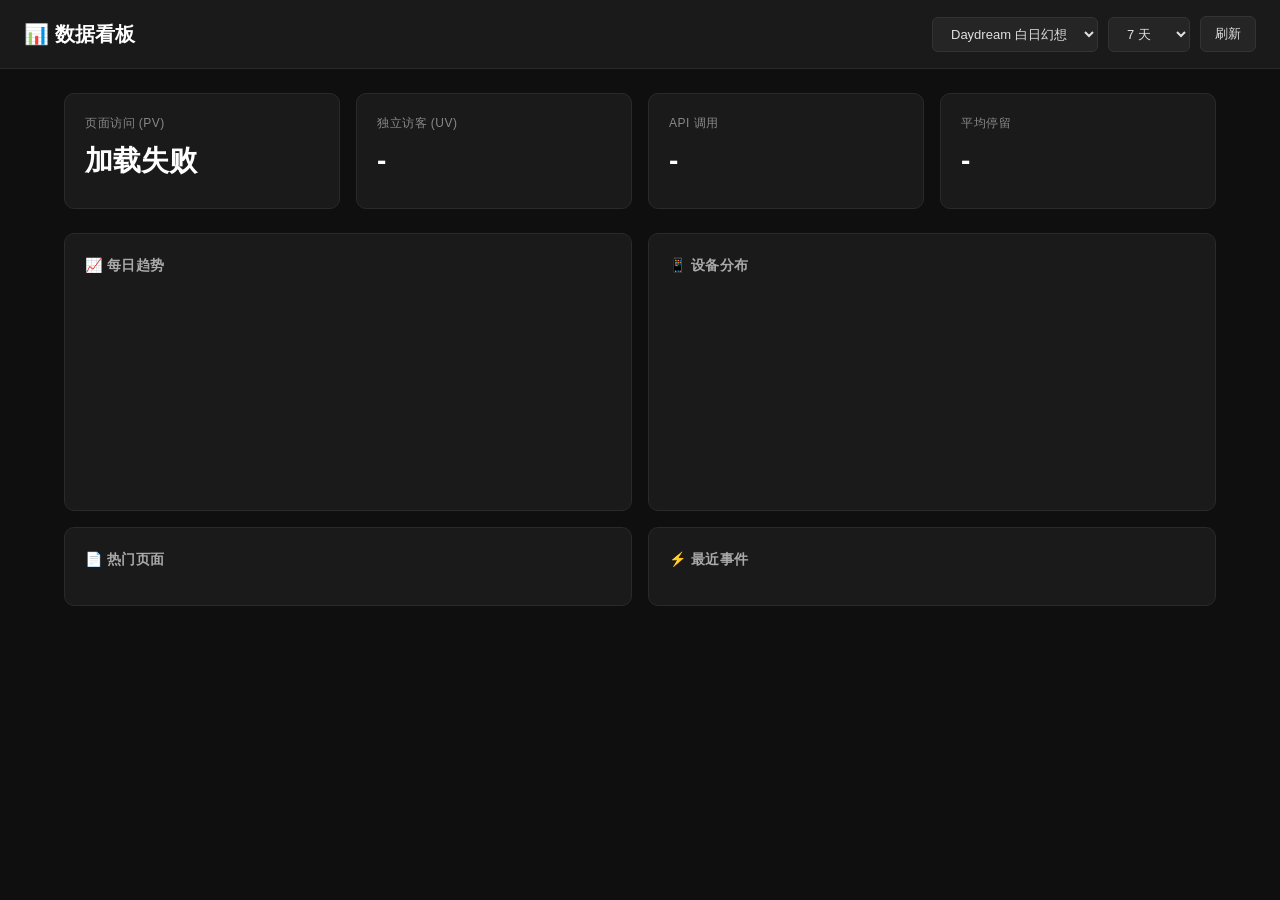
==== dashboard/index.html @ 24ddb161 "fix: update dashboard API to proxy through agroupof10.com" ====
<!doctype html>
<html lang="zh-CN">
<head>
  <meta charset="UTF-8">
  <meta name="viewport" content="width=device-width,initial-scale=1">
  <title>数据看板 · Daydream Analytics</title>
  <style>
    *{margin:0;padding:0;box-sizing:border-box}
    body{font:14px/1.6 -apple-system,BlinkMacSystemFont,'Segoe UI',sans-serif;background:#0f0f0f;color:#e0e0e0;min-height:100vh}
    .header{background:#1a1a1a;border-bottom:1px solid #2a2a2a;padding:16px 24px;display:flex;align-items:center;justify-content:space-between;flex-wrap:wrap;gap:12px}
    .header h1{font-size:20px;font-weight:600;color:#fff}
    .header select,.header button{background:#252525;color:#e0e0e0;border:1px solid #333;padding:8px 14px;border-radius:6px;font-size:13px;cursor:pointer}
    .header select:hover,.header button:hover{background:#333}
    .container{max-width:1200px;margin:0 auto;padding:24px}
    .kpis{display:grid;grid-template-columns:repeat(auto-fit,minmax(180px,1fr));gap:16px;margin-bottom:24px}
    .kpi{background:#1a1a1a;border:1px solid #2a2a2a;border-radius:10px;padding:20px}
    .kpi .label{font-size:12px;color:#888;text-transform:uppercase;letter-spacing:.5px;margin-bottom:6px}
    .kpi .value{font-size:28px;font-weight:700;color:#fff}
    .kpi .sub{font-size:12px;color:#666;margin-top:4px}
    .grid{display:grid;grid-template-columns:1fr 1fr;gap:16px;margin-bottom:16px}
    @media(max-width:768px){.grid{grid-template-columns:1fr}}
    .card{background:#1a1a1a;border:1px solid #2a2a2a;border-radius:10px;padding:20px}
    .card h3{font-size:14px;color:#aaa;margin-bottom:14px;text-transform:uppercase;letter-spacing:.5px}
    table{width:100%;border-collapse:collapse}
    th,td{text-align:left;padding:8px 10px;border-bottom:1px solid #252525;font-size:13px}
    th{color:#888;font-weight:500}
    .bar{display:inline-block;height:6px;background:#4a90d9;border-radius:3px;vertical-align:middle;margin-right:8px}
    .tag{display:inline-block;padding:2px 8px;border-radius:4px;font-size:11px;font-weight:500}
    .tag-s{background:#1a3a2a;color:#4caf50}
    .tag-e{background:#3a1a1a;color:#f44336}
    .tag-t{background:#3a2a1a;color:#ff9800}
    .device-bar{display:flex;align-items:center;gap:8px;margin-bottom:8px}
    .device-bar .name{width:60px;font-size:12px;color:#aaa}
    .device-bar .track{flex:1;height:20px;background:#252525;border-radius:4px;overflow:hidden}
    .device-bar .fill{height:100%;border-radius:4px;transition:width .3s}
    .fill-desk{background:#4a90d9}.fill-mobi{background:#50c878}.fill-tabl{background:#ff9800}
    .empty{text-align:center;padding:40px;color:#666}
    .refresh{font-size:11px;color:#555;margin-left:8px}
  </style>
</head>
<body>
<div class="header">
  <h1>📊 数据看板</h1>
  <div style="display:flex;align-items:center;gap:10px">
    <select id="project" onchange="load()">
      <option value="daydream">Daydream 白日幻想</option>
    </select>
    <select id="days" onchange="load()">
      <option value="1">今天</option>
      <option value="3">3 天</option>
      <option value="7" selected>7 天</option>
      <option value="14">14 天</option>
      <option value="30">30 天</option>
    </select>
    <button onclick="load()">刷新</button>
  </div>
</div>
<div class="container">
  <div class="kpis" id="kpis">
    <div class="kpi"><div class="label">页面访问 (PV)</div><div class="value" id="pv">-</div></div>
    <div class="kpi"><div class="label">独立访客 (UV)</div><div class="value" id="uv">-</div></div>
    <div class="kpi"><div class="label">API 调用</div><div class="value" id="api">-</div><div class="sub" id="apiSub"></div></div>
    <div class="kpi"><div class="label">平均停留</div><div class="value" id="dur">-</div></div>
  </div>
  <div class="grid">
    <div class="card"><h3>📈 每日趋势</h3><div id="chart" style="height:200px;display:flex;align-items:end;gap:4px;padding:8px 0"></div></div>
    <div class="card"><h3>📱 设备分布</h3><div id="devices"></div></div>
  </div>
  <div class="grid">
    <div class="card"><h3>📄 热门页面</h3><div id="pages"></div></div>
    <div class="card"><h3>⚡ 最近事件</h3><div id="recent" style="max-height:300px;overflow-y:auto"></div></div>
  </div>
</div>
<script>
const API = 'https://agroupof10.com/api/v1/analytics';

async function load() {
  const project = document.getElementById('project').value;
  const days = document.getElementById('days').value;
  try {
    const res = await fetch(`${API}/api/stats?project=${project}&days=${days}`);
    const d = await res.json();
    renderKPI(d);
    renderChart(d.byDate || []);
    renderDevices(d.byDevice || []);
    renderPages(d.byPage || []);
    renderRecent(d.recent || []);
  } catch(e) {
    document.getElementById('pv').textContent = '加载失败';
  }
}

function loadProjects() {
  fetch(`${API}/api/projects`).then(r => r.json()).then(list => {
    const sel = document.getElementById('project');
    if (Array.isArray(list)) list.forEach(p => {
      const opt = document.createElement('option');
      opt.value = p.project_id;
      opt.textContent = p.project_id;
      if (!sel.querySelector(`[value="${p.project_id}"]`)) sel.appendChild(opt);
    });
    load();
  }).catch(() => load());
}

function renderKPI(d) {
  document.getElementById('pv').textContent = d.total?.pv || 0;
  document.getElementById('uv').textContent = d.total?.uv || 0;
  const calls = d.apiStats?.total_calls || 0;
  const err = d.apiStats?.error || 0;
  document.getElementById('api').textContent = calls;
  document.getElementById('apiSub').textContent = calls ? `成功 ${d.apiStats?.success||0} · 失败 ${err} · 均 ${Math.round(d.apiStats?.avg_ms||0)}ms` : '';
  const dur = d.total?.avg_duration;
  document.getElementById('dur').textContent = dur ? `${Math.round(dur)}s` : '-';
}

function renderChart(dates) {
  const el = document.getElementById('chart');
  if (!dates.length) { el.innerHTML = '<div class="empty">暂无数据</div>'; return; }
  const max = Math.max(...dates.map(d=>d.pv), 1);
  el.innerHTML = dates.map(d => {
    const h = (d.pv / max * 100).toFixed(0);
    return `<div style="flex:1;text-align:center;font-size:10px;color:#888">
      <div style="font-size:11px;color:#ccc;margin-bottom:2px">${d.pv}</div>
      <div style="background:#4a90d9;height:${Math.max(h,2)}%;border-radius:3px 3px 0 0;min-height:4px"></div>
      <div style="margin-top:4px">${(d.date||'').slice(5)}</div>
    </div>`;
  }).join('');
}

function renderDevices(devices) {
  const el = document.getElementById('devices');
  if (!devices.length) { el.innerHTML = '<div class="empty">暂无数据</div>'; return; }
  const total = devices.reduce((s,d)=>s+d.count,0);
  const colors = {desktop:'fill-desk',mobile:'fill-mobi',tablet:'fill-tabl'};
  el.innerHTML = devices.map(d => `
    <div class="device-bar">
      <span class="name">${d.device==='desktop'?'🖥 桌面':d.device==='mobile'?'📱 移动':'📋 平板'}</span>
      <div class="track"><div class="fill ${colors[d.device]||'fill-desk'}" style="width:${(d.count/total*100).toFixed(1)}%"></div></div>
      <span style="font-size:12px;color:#888">${d.count} (${(d.count/total*100).toFixed(1)}%)</span>
    </div>
  `).join('');
}

function renderPages(pages) {
  const el = document.getElementById('pages');
  if (!pages.length) { el.innerHTML = '<div class="empty">暂无数据</div>'; return; }
  const max = Math.max(...pages.map(p=>p.count));
  el.innerHTML = `<table>${pages.map((p,i) => `
    <tr><td style="color:#ccc">${p.page_path||'/'}</td><td style="width:120px"><span class="bar" style="width:${(p.count/max*80).toFixed(0)}px"></span></td><td style="color:#888;text-align:right">${p.count}</td></tr>
  `).join('')}</table>`;
}

function renderRecent(events) {
  const el = document.getElementById('recent');
  if (!events.length) { el.innerHTML = '<div class="empty">暂无数据</div>'; return; }
  el.innerHTML = `<table>${events.slice(0,15).map(e => `
    <tr>
      <td style="color:#666;font-size:11px">${(e.created_at||'').replace('T',' ').slice(0,19)}</td>
      <td><span class="tag ${e.event_type==='API调用'?(e.api_status==='success'?'tag-s':'tag-e'):'tag-t'}">${e.event_type||''}</span></td>
      <td style="color:#aaa;font-size:12px">${e.page_path||''} ${e.operation||''}</td>
      <td style="color:#888;font-size:11px">${e.device||''} · ${e.os||''} · ${e.browser||''}</td>
    </tr>
  `).join('')}</table>`;
}

loadProjects();
</script>
</body>
</html>
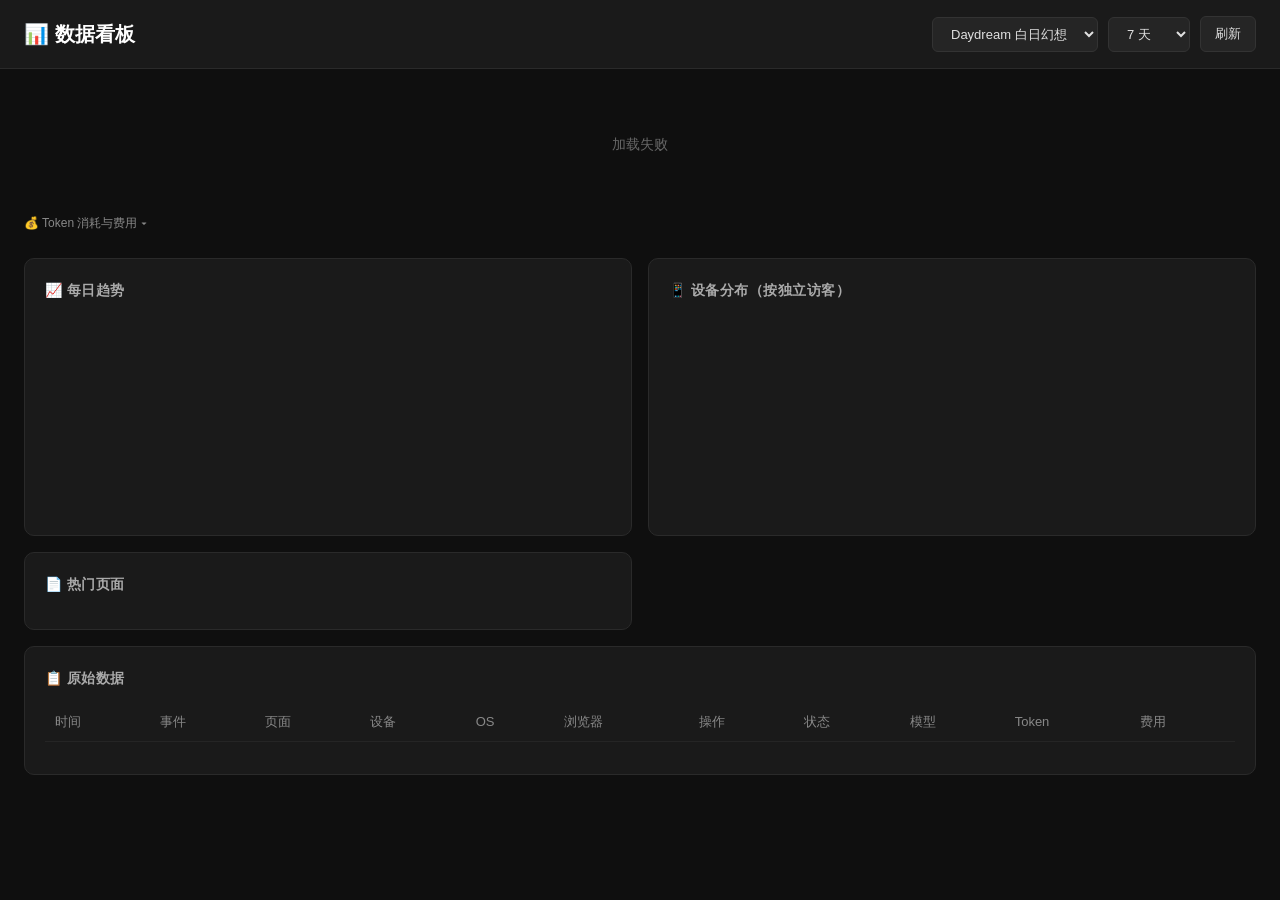
==== commit a1d47aff: "feat: token tracking, event raw data, new dashboard with cost analysis" ====
--- a/dashboard/index.html
+++ b/dashboard/index.html
@@ -11,19 +11,34 @@
     .header h1{font-size:20px;font-weight:600;color:#fff}
     .header select,.header button{background:#252525;color:#e0e0e0;border:1px solid #333;padding:8px 14px;border-radius:6px;font-size:13px;cursor:pointer}
     .header select:hover,.header button:hover{background:#333}
-    .container{max-width:1200px;margin:0 auto;padding:24px}
-    .kpis{display:grid;grid-template-columns:repeat(auto-fit,minmax(180px,1fr));gap:16px;margin-bottom:24px}
+    .container{max-width:1300px;margin:0 auto;padding:24px}
+    .kpis{display:grid;grid-template-columns:repeat(auto-fit,minmax(180px,1fr));gap:16px;margin-bottom:16px}
     .kpi{background:#1a1a1a;border:1px solid #2a2a2a;border-radius:10px;padding:20px}
     .kpi .label{font-size:12px;color:#888;text-transform:uppercase;letter-spacing:.5px;margin-bottom:6px}
     .kpi .value{font-size:28px;font-weight:700;color:#fff}
     .kpi .sub{font-size:12px;color:#666;margin-top:4px}
+    .token-section{margin-bottom:16px}
+    .token-toggle{cursor:pointer;color:#888;font-size:12px;user-select:none;margin-bottom:8px;display:inline-block}
+    .token-toggle:hover{color:#ccc}
+    .token-cards{display:grid;grid-template-columns:repeat(auto-fit,minmax(160px,1fr));gap:12px;margin-bottom:8px}
+    .token-card{background:#1a1a1a;border:1px solid #2a2a2a;border-radius:8px;padding:14px 18px}
+    .token-card .tl{font-size:11px;color:#777;margin-bottom:4px}
+    .token-card .tv{font-size:20px;font-weight:600;color:#fff}
+    .token-card .tv.green{color:#4caf50}
+    .token-card .tv.gold{color:#ffb300}
+    .pricing-panel{display:none;background:#1a1a1a;border:1px solid #2a2a2a;border-radius:8px;padding:14px 18px;margin-bottom:12px}
+    .pricing-panel.show{display:block}
+    .pricing-panel label{font-size:12px;color:#888;margin-right:8px}
+    .pricing-panel input{width:80px;background:#252525;color:#e0e0e0;border:1px solid #333;border-radius:4px;padding:4px 8px;font-size:13px;text-align:right}
+    .pricing-panel span{font-size:12px;color:#666;margin:0 4px}
     .grid{display:grid;grid-template-columns:1fr 1fr;gap:16px;margin-bottom:16px}
     @media(max-width:768px){.grid{grid-template-columns:1fr}}
     .card{background:#1a1a1a;border:1px solid #2a2a2a;border-radius:10px;padding:20px}
     .card h3{font-size:14px;color:#aaa;margin-bottom:14px;text-transform:uppercase;letter-spacing:.5px}
     table{width:100%;border-collapse:collapse}
     th,td{text-align:left;padding:8px 10px;border-bottom:1px solid #252525;font-size:13px}
-    th{color:#888;font-weight:500}
+    th{color:#888;font-weight:500;white-space:nowrap}
+    td{max-width:180px;overflow:hidden;text-overflow:ellipsis;white-space:nowrap}
     .bar{display:inline-block;height:6px;background:#4a90d9;border-radius:3px;vertical-align:middle;margin-right:8px}
     .tag{display:inline-block;padding:2px 8px;border-radius:4px;font-size:11px;font-weight:500}
     .tag-s{background:#1a3a2a;color:#4caf50}
@@ -35,7 +50,11 @@
     .device-bar .fill{height:100%;border-radius:4px;transition:width .3s}
     .fill-desk{background:#4a90d9}.fill-mobi{background:#50c878}.fill-tabl{background:#ff9800}
     .empty{text-align:center;padding:40px;color:#666}
-    .refresh{font-size:11px;color:#555;margin-left:8px}
+    .pagination{display:flex;align-items:center;justify-content:center;gap:12px;margin-top:12px;font-size:13px;color:#888}
+    .pagination button{background:#252525;color:#e0e0e0;border:1px solid #333;padding:6px 14px;border-radius:6px;cursor:pointer;font-size:13px}
+    .pagination button:hover{background:#333}
+    .pagination button:disabled{opacity:0.4;cursor:default}
+    .raw-wrap{overflow-x:auto}
   </style>
 </head>
 <body>
@@ -56,112 +75,219 @@
   </div>
 </div>
 <div class="container">
-  <div class="kpis" id="kpis">
-    <div class="kpi"><div class="label">页面访问 (PV)</div><div class="value" id="pv">-</div></div>
-    <div class="kpi"><div class="label">独立访客 (UV)</div><div class="value" id="uv">-</div></div>
-    <div class="kpi"><div class="label">API 调用</div><div class="value" id="api">-</div><div class="sub" id="apiSub"></div></div>
-    <div class="kpi"><div class="label">平均停留</div><div class="value" id="dur">-</div></div>
-  </div>
+  <!-- KPI -->
+  <div class="kpis" id="kpis"></div>
+
+  <!-- Token 费用 -->
+  <div class="token-section">
+    <div class="token-toggle" onclick="togglePricing()">💰 Token 消耗与费用 ▾</div>
+    <div class="token-cards" id="tokenCards"></div>
+    <div class="pricing-panel" id="pricingPanel">
+      <span style="font-size:12px;color:#888">计价方案（¥/百万token）：</span>
+      <label>输入</label><input id="priceInput" type="number" step="0.1" value="1" onchange="recalc()">
+      <span>元</span>
+      <label style="margin-left:12px">输出</label><input id="priceOutput" type="number" step="0.1" value="2" onchange="recalc()">
+      <span>元</span>
+      <span style="font-size:11px;color:#555;margin-left:8px">（DeepSeek 标准定价，可修改）</span>
+    </div>
+  </div>
+
+  <!-- 趋势 + 设备 -->
   <div class="grid">
     <div class="card"><h3>📈 每日趋势</h3><div id="chart" style="height:200px;display:flex;align-items:end;gap:4px;padding:8px 0"></div></div>
-    <div class="card"><h3>📱 设备分布</h3><div id="devices"></div></div>
-  </div>
+    <div class="card"><h3>📱 设备分布（按独立访客）</h3><div id="devices"></div></div>
+  </div>
+
+  <!-- 热门页面 -->
   <div class="grid">
     <div class="card"><h3>📄 热门页面</h3><div id="pages"></div></div>
-    <div class="card"><h3>⚡ 最近事件</h3><div id="recent" style="max-height:300px;overflow-y:auto"></div></div>
+  </div>
+
+  <!-- 原始数据 -->
+  <div class="card" style="margin-bottom:16px">
+    <h3>📋 原始数据</h3>
+    <div class="raw-wrap"><table><thead><tr>
+      <th>时间</th><th>事件</th><th>页面</th><th>设备</th><th>OS</th><th>浏览器</th><th>操作</th><th>状态</th><th>模型</th><th>Token</th><th>费用</th>
+    </tr></thead><tbody id="rawBody"></tbody></table></div>
+    <div class="pagination" id="rawPager"></div>
   </div>
 </div>
+
 <script>
-const API = 'https://agroupof10.com/api/v1/analytics';
-
+const API = 'https://agroupof10.com/api/backend/api/v1/analytics';
+let _stats = null;
+let _eventsPage = 1;
+let _eventsLimit = 50;
+
+function priceIn() { return parseFloat(document.getElementById('priceInput').value) || 0; }
+function priceOut() { return parseFloat(document.getElementById('priceOutput').value) || 0; }
+
+function calcCost(prompt, completion) {
+  return (prompt / 1e6) * priceIn() + (completion / 1e6) * priceOut();
+}
+
+function fmtCost(v) { return v < 0.01 ? '<¥0.01' : '¥' + v.toFixed(2); }
+
+function fmtNum(n) {
+  if (n >= 1e6) return (n/1e6).toFixed(1)+'M';
+  if (n >= 1e3) return (n/1e3).toFixed(1)+'K';
+  return String(n);
+}
+
+function togglePricing() {
+  var p = document.getElementById('pricingPanel');
+  p.classList.toggle('show');
+}
+
+/* ====== 加载 ====== */
 async function load() {
-  const project = document.getElementById('project').value;
-  const days = document.getElementById('days').value;
+  var project = document.getElementById('project').value;
+  var days = document.getElementById('days').value;
   try {
-    const res = await fetch(`${API}/api/stats?project=${project}&days=${days}`);
-    const d = await res.json();
-    renderKPI(d);
-    renderChart(d.byDate || []);
-    renderDevices(d.byDevice || []);
-    renderPages(d.byPage || []);
-    renderRecent(d.recent || []);
+    var res = await fetch(API + '/api/stats?project=' + project + '&days=' + days);
+    _stats = await res.json();
+    renderKPI(_stats);
+    renderTokenCards(_stats);
+    renderChart(_stats.byDate || []);
+    renderDevices(_stats.byDevice || []);
+    renderPages(_stats.byPage || []);
+    loadEvents(1);
   } catch(e) {
-    document.getElementById('pv').textContent = '加载失败';
+    document.getElementById('kpis').innerHTML = '<div class="empty">加载失败</div>';
   }
 }
 
 function loadProjects() {
-  fetch(`${API}/api/projects`).then(r => r.json()).then(list => {
-    const sel = document.getElementById('project');
-    if (Array.isArray(list)) list.forEach(p => {
-      const opt = document.createElement('option');
+  fetch(API + '/api/projects').then(function(r){return r.json()}).then(function(list){
+    var sel = document.getElementById('project');
+    if (Array.isArray(list)) list.forEach(function(p){
+      var opt = document.createElement('option');
       opt.value = p.project_id;
       opt.textContent = p.project_id;
-      if (!sel.querySelector(`[value="${p.project_id}"]`)) sel.appendChild(opt);
+      if (!sel.querySelector('[value="' + p.project_id + '"]')) sel.appendChild(opt);
     });
     load();
-  }).catch(() => load());
-}
-
+  }).catch(function(){ load(); });
+}
+
+/* ====== KPI ====== */
 function renderKPI(d) {
-  document.getElementById('pv').textContent = d.total?.pv || 0;
-  document.getElementById('uv').textContent = d.total?.uv || 0;
-  const calls = d.apiStats?.total_calls || 0;
-  const err = d.apiStats?.error || 0;
-  document.getElementById('api').textContent = calls;
-  document.getElementById('apiSub').textContent = calls ? `成功 ${d.apiStats?.success||0} · 失败 ${err} · 均 ${Math.round(d.apiStats?.avg_ms||0)}ms` : '';
-  const dur = d.total?.avg_duration;
-  document.getElementById('dur').textContent = dur ? `${Math.round(dur)}s` : '-';
-}
-
+  var t = d.total || {};
+  var a = d.apiStats || {};
+  document.getElementById('kpis').innerHTML =
+    '<div class="kpi"><div class="label">🧑 独立访客 (UV)</div><div class="value">' + (t.uv||0) + '</div></div>' +
+    '<div class="kpi"><div class="label">⚡ API 调用次数</div><div class="value">' + (a.total_calls||0) + '</div><div class="sub">成功 ' + (a.success||0) + ' · 失败 ' + (a.error||0) + ' · 均 ' + Math.round(a.avg_ms||0) + 'ms</div></div>' +
+    '<div class="kpi"><div class="label">⏱ 平均停留时长</div><div class="value">' + (t.avg_duration ? Math.round(t.avg_duration) + 's' : '-') + '</div></div>' +
+    '<div class="kpi"><div class="label">📄 平均页面访问</div><div class="value">' + (t.avg_pages_per_visitor||'0') + '</div><div class="sub">独立页面数 ÷ UV</div></div>';
+}
+
+/* ====== Token 卡片 ====== */
+function renderTokenCards(d) {
+  var a = d.apiStats || {};
+  var totalCost = calcCost(a.total_prompt_tokens||0, a.total_completion_tokens||0);
+  document.getElementById('tokenCards').innerHTML =
+    '<div class="token-card"><div class="tl">总 Token 消耗</div><div class="tv">' + fmtNum(a.total_tokens||0) + '</div></div>' +
+    '<div class="token-card"><div class="tl">输入 Token</div><div class="tv">' + fmtNum(a.total_prompt_tokens||0) + '</div></div>' +
+    '<div class="token-card"><div class="tl">输出 Token</div><div class="tv">' + fmtNum(a.total_completion_tokens||0) + '</div></div>' +
+    '<div class="token-card"><div class="tl">每次调用均 Token</div><div class="tv">' + Math.round(a.avg_tokens_per_call||0) + '</div></div>' +
+    '<div class="token-card"><div class="tl">预估费用</div><div class="tv gold">' + fmtCost(totalCost) + '</div></div>';
+}
+
+function recalc() {
+  if (_stats) renderTokenCards(_stats);
+  if (_stats) loadEvents(_eventsPage);
+}
+
+/* ====== 趋势图 ====== */
 function renderChart(dates) {
-  const el = document.getElementById('chart');
+  var el = document.getElementById('chart');
   if (!dates.length) { el.innerHTML = '<div class="empty">暂无数据</div>'; return; }
-  const max = Math.max(...dates.map(d=>d.pv), 1);
-  el.innerHTML = dates.map(d => {
-    const h = (d.pv / max * 100).toFixed(0);
-    return `<div style="flex:1;text-align:center;font-size:10px;color:#888">
-      <div style="font-size:11px;color:#ccc;margin-bottom:2px">${d.pv}</div>
-      <div style="background:#4a90d9;height:${Math.max(h,2)}%;border-radius:3px 3px 0 0;min-height:4px"></div>
-      <div style="margin-top:4px">${(d.date||'').slice(5)}</div>
-    </div>`;
+  var max = Math.max.apply(null, dates.map(function(d){return d.pv;}));
+  max = max || 1;
+  el.innerHTML = dates.map(function(d){
+    var h = (d.pv / max * 100).toFixed(0);
+    return '<div style="flex:1;text-align:center;font-size:10px;color:#888">' +
+      '<div style="font-size:11px;color:#ccc;margin-bottom:2px">' + d.pv + '</div>' +
+      '<div style="background:#4a90d9;height:' + Math.max(h,2) + '%;border-radius:3px 3px 0 0;min-height:4px"></div>' +
+      '<div style="margin-top:4px">' + (d.date||'').slice(5) + '</div>' +
+    '</div>';
   }).join('');
 }
 
+/* ====== 设备分布（UV口径） ====== */
 function renderDevices(devices) {
-  const el = document.getElementById('devices');
+  var el = document.getElementById('devices');
   if (!devices.length) { el.innerHTML = '<div class="empty">暂无数据</div>'; return; }
-  const total = devices.reduce((s,d)=>s+d.count,0);
-  const colors = {desktop:'fill-desk',mobile:'fill-mobi',tablet:'fill-tabl'};
-  el.innerHTML = devices.map(d => `
-    <div class="device-bar">
-      <span class="name">${d.device==='desktop'?'🖥 桌面':d.device==='mobile'?'📱 移动':'📋 平板'}</span>
-      <div class="track"><div class="fill ${colors[d.device]||'fill-desk'}" style="width:${(d.count/total*100).toFixed(1)}%"></div></div>
-      <span style="font-size:12px;color:#888">${d.count} (${(d.count/total*100).toFixed(1)}%)</span>
-    </div>
-  `).join('');
-}
-
+  var total = devices.reduce(function(s,d){return s + d.count;}, 0);
+  var colors = {desktop:'fill-desk',mobile:'fill-mobi',tablet:'fill-tabl'};
+  var names = {desktop:'🖥 桌面',mobile:'📱 移动',tablet:'📋 平板'};
+  el.innerHTML = devices.map(function(d){
+    return '<div class="device-bar">' +
+      '<span class="name">' + (names[d.device]||d.device) + '</span>' +
+      '<div class="track"><div class="fill ' + (colors[d.device]||'fill-desk') + '" style="width:' + (d.count/total*100).toFixed(1) + '%"></div></div>' +
+      '<span style="font-size:12px;color:#888">' + d.count + ' UV (' + (d.count/total*100).toFixed(1) + '%)</span>' +
+    '</div>';
+  }).join('');
+}
+
+/* ====== 热门页面 ====== */
 function renderPages(pages) {
-  const el = document.getElementById('pages');
+  var el = document.getElementById('pages');
   if (!pages.length) { el.innerHTML = '<div class="empty">暂无数据</div>'; return; }
-  const max = Math.max(...pages.map(p=>p.count));
-  el.innerHTML = `<table>${pages.map((p,i) => `
-    <tr><td style="color:#ccc">${p.page_path||'/'}</td><td style="width:120px"><span class="bar" style="width:${(p.count/max*80).toFixed(0)}px"></span></td><td style="color:#888;text-align:right">${p.count}</td></tr>
-  `).join('')}</table>`;
-}
-
-function renderRecent(events) {
-  const el = document.getElementById('recent');
-  if (!events.length) { el.innerHTML = '<div class="empty">暂无数据</div>'; return; }
-  el.innerHTML = `<table>${events.slice(0,15).map(e => `
-    <tr>
-      <td style="color:#666;font-size:11px">${(e.created_at||'').replace('T',' ').slice(0,19)}</td>
-      <td><span class="tag ${e.event_type==='API调用'?(e.api_status==='success'?'tag-s':'tag-e'):'tag-t'}">${e.event_type||''}</span></td>
-      <td style="color:#aaa;font-size:12px">${e.page_path||''} ${e.operation||''}</td>
-      <td style="color:#888;font-size:11px">${e.device||''} · ${e.os||''} · ${e.browser||''}</td>
-    </tr>
-  `).join('')}</table>`;
+  var max = Math.max.apply(null, pages.map(function(p){return p.count;}));
+  el.innerHTML = '<table>' + pages.map(function(p){
+    return '<tr><td style="color:#ccc">' + (p.page_path||'/') + '</td><td style="width:120px"><span class="bar" style="width:' + (p.count/max*80).toFixed(0) + 'px"></span></td><td style="color:#888;text-align:right">' + p.count + '</td></tr>';
+  }).join('') + '</table>';
+}
+
+/* ====== 原始数据 ====== */
+async function loadEvents(page) {
+  _eventsPage = page || 1;
+  var project = document.getElementById('project').value;
+  var days = document.getElementById('days').value;
+  try {
+    var res = await fetch(API + '/api/events?project=' + project + '&days=' + days + '&page=' + _eventsPage + '&limit=' + _eventsLimit);
+    var d = await res.json();
+    renderRawTable(d);
+    renderPager(d);
+  } catch(e) {
+    document.getElementById('rawBody').innerHTML = '<tr><td colspan="11" class="empty">加载失败</td></tr>';
+  }
+}
+
+function renderRawTable(d) {
+  var events = d.events || [];
+  var body = document.getElementById('rawBody');
+  if (!events.length) { body.innerHTML = '<tr><td colspan="11" class="empty">暂无数据</td></tr>'; return; }
+  body.innerHTML = events.map(function(e){
+    var et = e.event_type||'';
+    var tagCls = et === 'API调用' ? (e.api_status === 'success' ? 'tag-s' : 'tag-e') : 'tag-t';
+    var cost = calcCost(e.prompt_tokens||0, e.completion_tokens||0);
+    return '<tr>' +
+      '<td style="color:#666;font-size:11px">' + (e.created_at||'').replace('T',' ').slice(0,19) + '</td>' +
+      '<td><span class="tag ' + tagCls + '">' + et + '</span></td>' +
+      '<td style="color:#aaa;font-size:12px">' + (e.page_path||'-') + '</td>' +
+      '<td style="color:#888;font-size:11px">' + (e.device||'-') + '</td>' +
+      '<td style="color:#888;font-size:11px">' + (e.os||'-') + '</td>' +
+      '<td style="color:#888;font-size:11px">' + (e.browser||'-') + '</td>' +
+      '<td style="color:#aaa;font-size:12px">' + (e.operation||'-') + '</td>' +
+      '<td>' + (e.api_status ? '<span class="tag ' + (e.api_status==='success'?'tag-s':'tag-e') + '">' + e.api_status + '</span>' : '-') + '</td>' +
+      '<td style="color:#888;font-size:11px">' + (e.model||'-') + '</td>' +
+      '<td style="color:#ccc;font-size:12px">' + (e.total_tokens ? fmtNum(e.total_tokens) : '-') + '</td>' +
+      '<td style="color:#ffb300;font-size:12px">' + (e.total_tokens ? fmtCost(cost) : '-') + '</td>' +
+    '</tr>';
+  }).join('');
+}
+
+function renderPager(d) {
+  var total = d.total || 0;
+  var page = d.page || 1;
+  var limit = d.limit || _eventsLimit;
+  var totalPages = Math.ceil(total / limit);
+  document.getElementById('rawPager').innerHTML =
+    '<button ' + (page <= 1 ? 'disabled' : '') + ' onclick="loadEvents(' + (page-1) + ')">← 上一页</button>' +
+    '<span>第 ' + page + ' / ' + totalPages + ' 页（共 ' + total + ' 条）</span>' +
+    '<button ' + (page >= totalPages ? 'disabled' : '') + ' onclick="loadEvents(' + (page+1) + ')">下一页 →</button>';
 }
 
 loadProjects();
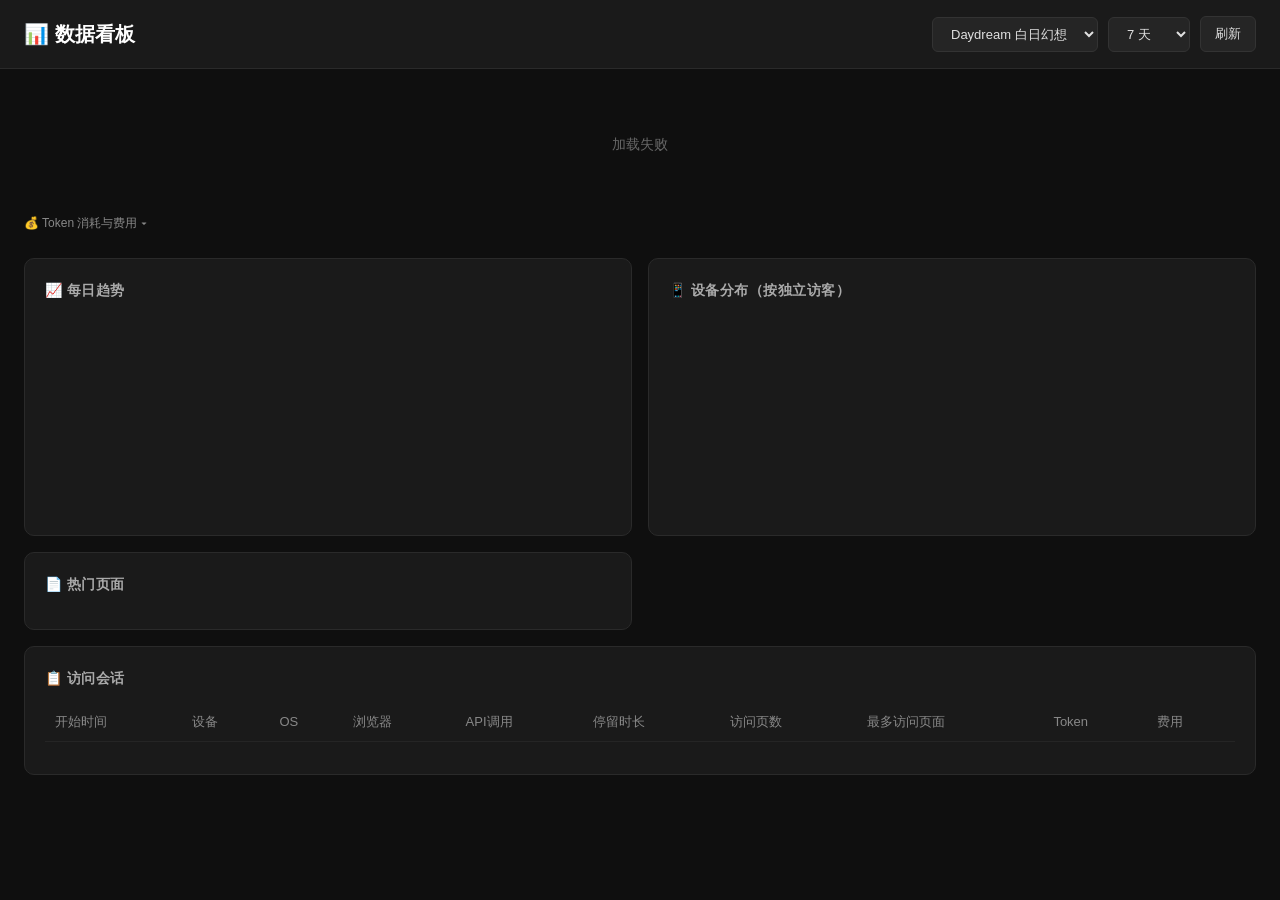
==== commit 2ecc3b5a: "feat: session-based analytics table + /api/sessions endpoint" ====
--- a/dashboard/index.html
+++ b/dashboard/index.html
@@ -103,11 +103,11 @@
     <div class="card"><h3>📄 热门页面</h3><div id="pages"></div></div>
   </div>
 
-  <!-- 原始数据 -->
+  <!-- 会话数据 -->
   <div class="card" style="margin-bottom:16px">
-    <h3>📋 原始数据</h3>
+    <h3>📋 访问会话</h3>
     <div class="raw-wrap"><table><thead><tr>
-      <th>时间</th><th>事件</th><th>页面</th><th>设备</th><th>OS</th><th>浏览器</th><th>操作</th><th>状态</th><th>模型</th><th>Token</th><th>费用</th>
+      <th>开始时间</th><th>设备</th><th>OS</th><th>浏览器</th><th>API调用</th><th>停留时长</th><th>访问页数</th><th>最多访问页面</th><th>Token</th><th>费用</th>
     </tr></thead><tbody id="rawBody"></tbody></table></div>
     <div class="pagination" id="rawPager"></div>
   </div>
@@ -116,8 +116,8 @@
 <script>
 const API = 'https://agroupof10.com/api/backend/api/v1/analytics';
 let _stats = null;
-let _eventsPage = 1;
-let _eventsLimit = 50;
+let _sessionsPage = 1;
+let _sessionsLimit = 50;
 
 function priceIn() { return parseFloat(document.getElementById('priceInput').value) || 0; }
 function priceOut() { return parseFloat(document.getElementById('priceOutput').value) || 0; }
@@ -151,7 +151,7 @@
     renderChart(_stats.byDate || []);
     renderDevices(_stats.byDevice || []);
     renderPages(_stats.byPage || []);
-    loadEvents(1);
+    loadSessions(1);
   } catch(e) {
     document.getElementById('kpis').innerHTML = '<div class="empty">加载失败</div>';
   }
@@ -195,7 +195,7 @@
 
 function recalc() {
   if (_stats) renderTokenCards(_stats);
-  if (_stats) loadEvents(_eventsPage);
+  if (_stats) loadSessions(_sessionsPage);
 }
 
 /* ====== 趋势图 ====== */
@@ -240,54 +240,54 @@
   }).join('') + '</table>';
 }
 
-/* ====== 原始数据 ====== */
-async function loadEvents(page) {
-  _eventsPage = page || 1;
+/* ====== 访问会话 ====== */
+async function loadSessions(page) {
+  _sessionsPage = page || 1;
   var project = document.getElementById('project').value;
   var days = document.getElementById('days').value;
   try {
-    var res = await fetch(API + '/api/events?project=' + project + '&days=' + days + '&page=' + _eventsPage + '&limit=' + _eventsLimit);
+    var res = await fetch(API + '/api/sessions?project=' + project + '&days=' + days + '&page=' + _sessionsPage + '&limit=' + _sessionsLimit);
     var d = await res.json();
-    renderRawTable(d);
-    renderPager(d);
+    renderSessionsTable(d);
+    renderSessionsPager(d);
   } catch(e) {
-    document.getElementById('rawBody').innerHTML = '<tr><td colspan="11" class="empty">加载失败</td></tr>';
+    document.getElementById('rawBody').innerHTML = '<tr><td colspan="10" class="empty">加载失败</td></tr>';
   }
 }
 
-function renderRawTable(d) {
-  var events = d.events || [];
+var DEVICE_NAMES = {desktop:'🖥 桌面',mobile:'📱 移动',tablet:'📋 平板'};
+
+function renderSessionsTable(d) {
+  var sessions = d.sessions || [];
   var body = document.getElementById('rawBody');
-  if (!events.length) { body.innerHTML = '<tr><td colspan="11" class="empty">暂无数据</td></tr>'; return; }
-  body.innerHTML = events.map(function(e){
-    var et = e.event_type||'';
-    var tagCls = et === 'API调用' ? (e.api_status === 'success' ? 'tag-s' : 'tag-e') : 'tag-t';
-    var cost = calcCost(e.prompt_tokens||0, e.completion_tokens||0);
+  if (!sessions.length) { body.innerHTML = '<tr><td colspan="10" class="empty">暂无数据</td></tr>'; return; }
+  body.innerHTML = sessions.map(function(s){
+    var cost = calcCost(s.prompt_tokens||0, s.completion_tokens||0);
+    var dur = s.duration ? Math.round(s.duration) + 's' : '-';
     return '<tr>' +
-      '<td style="color:#666;font-size:11px">' + (e.created_at||'').replace('T',' ').slice(0,19) + '</td>' +
-      '<td><span class="tag ' + tagCls + '">' + et + '</span></td>' +
-      '<td style="color:#aaa;font-size:12px">' + (e.page_path||'-') + '</td>' +
-      '<td style="color:#888;font-size:11px">' + (e.device||'-') + '</td>' +
-      '<td style="color:#888;font-size:11px">' + (e.os||'-') + '</td>' +
-      '<td style="color:#888;font-size:11px">' + (e.browser||'-') + '</td>' +
-      '<td style="color:#aaa;font-size:12px">' + (e.operation||'-') + '</td>' +
-      '<td>' + (e.api_status ? '<span class="tag ' + (e.api_status==='success'?'tag-s':'tag-e') + '">' + e.api_status + '</span>' : '-') + '</td>' +
-      '<td style="color:#888;font-size:11px">' + (e.model||'-') + '</td>' +
-      '<td style="color:#ccc;font-size:12px">' + (e.total_tokens ? fmtNum(e.total_tokens) : '-') + '</td>' +
-      '<td style="color:#ffb300;font-size:12px">' + (e.total_tokens ? fmtCost(cost) : '-') + '</td>' +
+      '<td style="color:#ccc;font-size:12px">' + (s.first_seen||'').replace('T',' ').slice(0,16) + '</td>' +
+      '<td style="color:#aaa;font-size:12px">' + (DEVICE_NAMES[s.device]||s.device||'-') + '</td>' +
+      '<td style="color:#888;font-size:11px">' + (s.os||'-') + '</td>' +
+      '<td style="color:#888;font-size:11px">' + (s.browser||'-') + '</td>' +
+      '<td style="color:#ccc;font-size:13px">' + (s.api_calls||0) + '</td>' +
+      '<td style="color:#aaa;font-size:12px">' + dur + '</td>' +
+      '<td style="color:#ccc;font-size:13px">' + (s.pages_visited||0) + '</td>' +
+      '<td style="color:#aaa;font-size:11px;max-width:120px" title="' + (s.top_page||'') + '">' + (s.top_page||'-') + '</td>' +
+      '<td style="color:#ccc;font-size:12px">' + (s.total_tokens ? fmtNum(s.total_tokens) : '-') + '</td>' +
+      '<td style="color:#ffb300;font-size:12px">' + (s.total_tokens ? fmtCost(cost) : '-') + '</td>' +
     '</tr>';
   }).join('');
 }
 
-function renderPager(d) {
+function renderSessionsPager(d) {
   var total = d.total || 0;
   var page = d.page || 1;
-  var limit = d.limit || _eventsLimit;
+  var limit = d.limit || _sessionsLimit;
   var totalPages = Math.ceil(total / limit);
   document.getElementById('rawPager').innerHTML =
-    '<button ' + (page <= 1 ? 'disabled' : '') + ' onclick="loadEvents(' + (page-1) + ')">← 上一页</button>' +
-    '<span>第 ' + page + ' / ' + totalPages + ' 页（共 ' + total + ' 条）</span>' +
-    '<button ' + (page >= totalPages ? 'disabled' : '') + ' onclick="loadEvents(' + (page+1) + ')">下一页 →</button>';
+    '<button ' + (page <= 1 ? 'disabled' : '') + ' onclick="loadSessions(' + (page-1) + ')">← 上一页</button>' +
+    '<span>第 ' + page + ' / ' + totalPages + ' 页（共 ' + total + ' 次会话）</span>' +
+    '<button ' + (page >= totalPages ? 'disabled' : '') + ' onclick="loadSessions(' + (page+1) + ')">下一页 →</button>';
 }
 
 loadProjects();
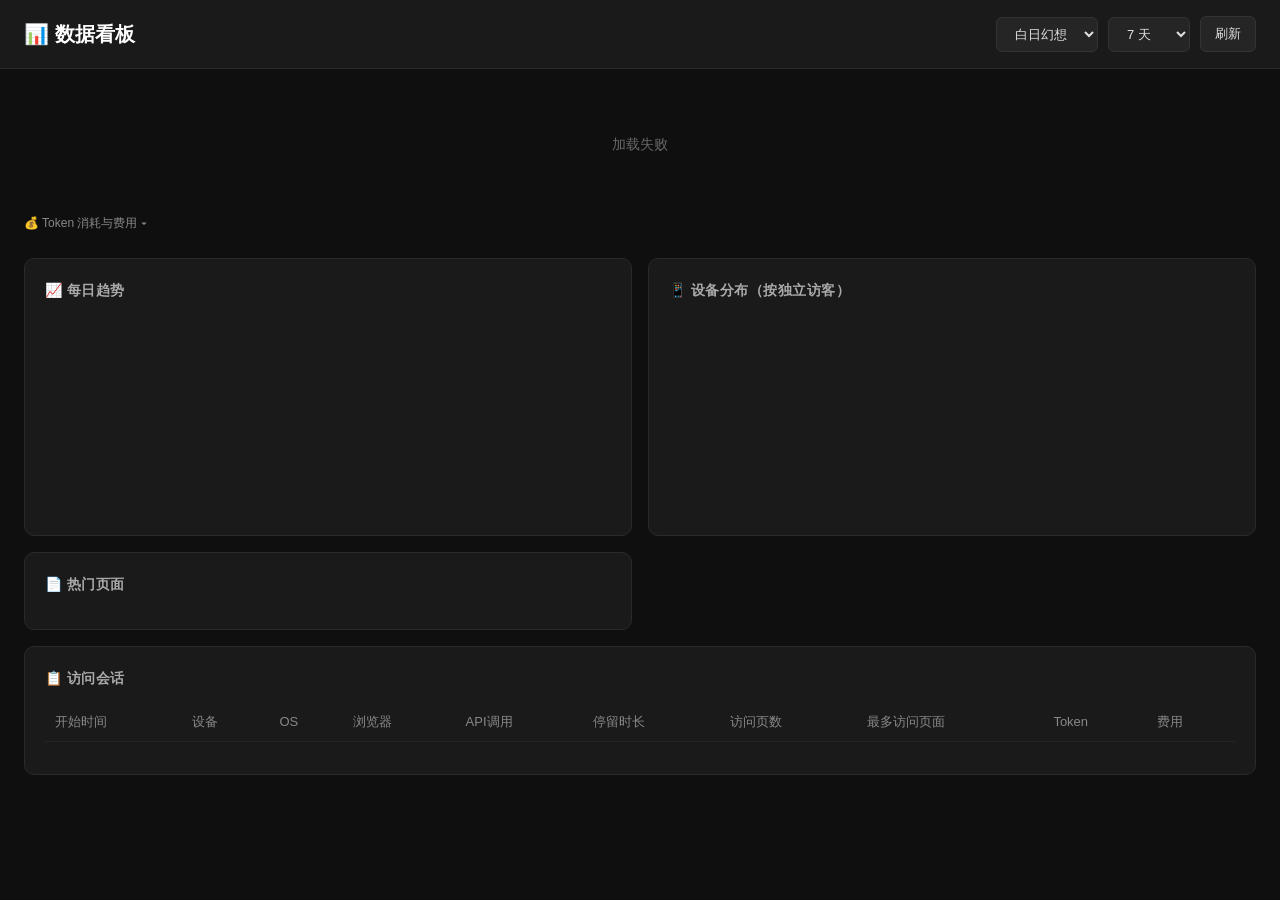
==== commit ec94027a: "Dashboard: add personality-test project support + friendly project names" ====
--- a/dashboard/index.html
+++ b/dashboard/index.html
@@ -62,7 +62,8 @@
   <h1>📊 数据看板</h1>
   <div style="display:flex;align-items:center;gap:10px">
     <select id="project" onchange="load()">
-      <option value="daydream">Daydream 白日幻想</option>
+      <option value="daydream">白日幻想</option>
+      <option value="trpg-shirengongzu">人格测试</option>
     </select>
     <select id="days" onchange="load()">
       <option value="1">今天</option>
@@ -134,6 +135,17 @@
   return String(n);
 }
 
+// D1 存储 UTC 时间（无时区后缀），转为本地时间显示
+function toLocal(utcStr) {
+  if (!utcStr) return '-';
+  // 补 Z 后缀让 JS 识别为 UTC，再自动转本地
+  var d = new Date(utcStr.replace(' ', 'T') + 'Z');
+  if (isNaN(d.getTime())) return utcStr;
+  var pad = function(n){ return n < 10 ? '0' + n : n; };
+  return d.getFullYear() + '-' + pad(d.getMonth()+1) + '-' + pad(d.getDate()) + ' ' +
+    pad(d.getHours()) + ':' + pad(d.getMinutes());
+}
+
 function togglePricing() {
   var p = document.getElementById('pricingPanel');
   p.classList.toggle('show');
@@ -143,6 +155,7 @@
 async function load() {
   var project = document.getElementById('project').value;
   var days = document.getElementById('days').value;
+  document.title = '数据看板 · ' + projectName(project);
   try {
     var res = await fetch(API + '/api/stats?project=' + project + '&days=' + days);
     _stats = await res.json();
@@ -157,13 +170,16 @@
   }
 }
 
+var PROJECT_NAMES = { 'daydream': '白日幻想', 'trpg-shirengongzu': '人格测试' };
+function projectName(id) { return PROJECT_NAMES[id] || id; }
+
 function loadProjects() {
   fetch(API + '/api/projects').then(function(r){return r.json()}).then(function(list){
     var sel = document.getElementById('project');
     if (Array.isArray(list)) list.forEach(function(p){
       var opt = document.createElement('option');
       opt.value = p.project_id;
-      opt.textContent = p.project_id;
+      opt.textContent = projectName(p.project_id);
       if (!sel.querySelector('[value="' + p.project_id + '"]')) sel.appendChild(opt);
     });
     load();
@@ -175,10 +191,11 @@
   var t = d.total || {};
   var a = d.apiStats || {};
   document.getElementById('kpis').innerHTML =
-    '<div class="kpi"><div class="label">🧑 独立访客 (UV)</div><div class="value">' + (t.uv||0) + '</div></div>' +
+    '<div class="kpi"><div class="label">🧑 独立访客 (UV)</div><div class="value">' + (t.uv||0) + '</div><div class="sub">基于设备标识去重</div></div>' +
+    '<div class="kpi"><div class="label">👣 访问次数</div><div class="value">' + (t.visits||0) + '</div><div class="sub">每次打开/恢复为一次访问</div></div>' +
     '<div class="kpi"><div class="label">⚡ API 调用次数</div><div class="value">' + (a.total_calls||0) + '</div><div class="sub">成功 ' + (a.success||0) + ' · 失败 ' + (a.error||0) + ' · 均 ' + Math.round(a.avg_ms||0) + 'ms</div></div>' +
     '<div class="kpi"><div class="label">⏱ 平均停留时长</div><div class="value">' + (t.avg_duration ? Math.round(t.avg_duration) + 's' : '-') + '</div></div>' +
-    '<div class="kpi"><div class="label">📄 平均页面访问</div><div class="value">' + (t.avg_pages_per_visitor||'0') + '</div><div class="sub">独立页面数 ÷ UV</div></div>';
+    '<div class="kpi"><div class="label">📄 平均页面访问</div><div class="value">' + (t.avg_pages_per_visitor||'0') + '</div><div class="sub">页面浏览 ÷ UV</div></div>';
 }
 
 /* ====== Token 卡片 ====== */
@@ -209,7 +226,7 @@
     return '<div style="flex:1;text-align:center;font-size:10px;color:#888">' +
       '<div style="font-size:11px;color:#ccc;margin-bottom:2px">' + d.pv + '</div>' +
       '<div style="background:#4a90d9;height:' + Math.max(h,2) + '%;border-radius:3px 3px 0 0;min-height:4px"></div>' +
-      '<div style="margin-top:4px">' + (d.date||'').slice(5) + '</div>' +
+      '<div style="margin-top:4px">' + toLocal((d.date||'') + ' 12:00:00').slice(5,10) + '</div>' +
     '</div>';
   }).join('');
 }
@@ -265,7 +282,7 @@
     var cost = calcCost(s.prompt_tokens||0, s.completion_tokens||0);
     var dur = s.duration ? Math.round(s.duration) + 's' : '-';
     return '<tr>' +
-      '<td style="color:#ccc;font-size:12px">' + (s.first_seen||'').replace('T',' ').slice(0,16) + '</td>' +
+      '<td style="color:#ccc;font-size:12px">' + toLocal(s.first_seen) + '</td>' +
       '<td style="color:#aaa;font-size:12px">' + (DEVICE_NAMES[s.device]||s.device||'-') + '</td>' +
       '<td style="color:#888;font-size:11px">' + (s.os||'-') + '</td>' +
       '<td style="color:#888;font-size:11px">' + (s.browser||'-') + '</td>' +
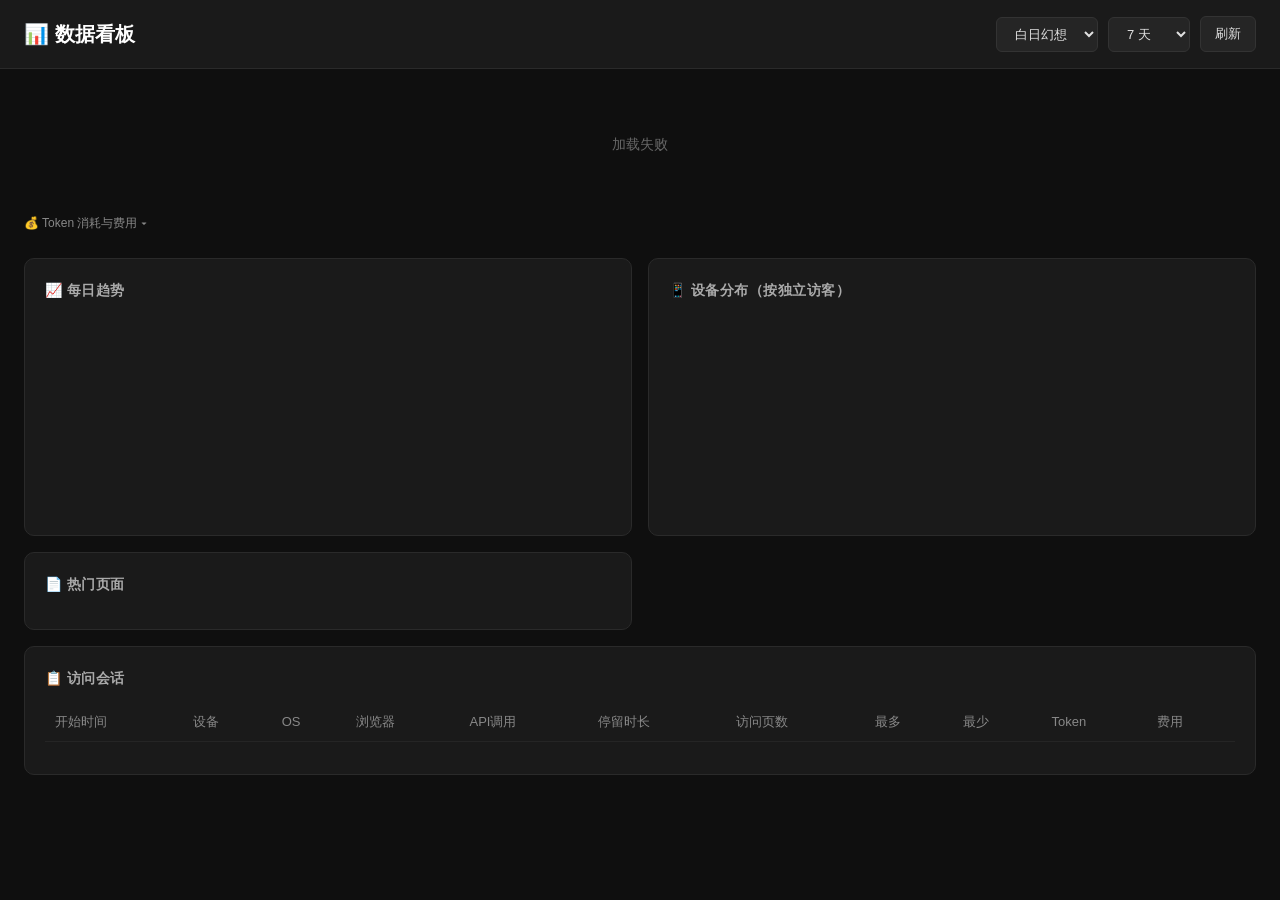
==== commit 09c76c9c: "fix: 会话表增加最少访问页面列 + 热门页面只显示TOP1" ====
--- a/dashboard/index.html
+++ b/dashboard/index.html
@@ -108,7 +108,7 @@
   <div class="card" style="margin-bottom:16px">
     <h3>📋 访问会话</h3>
     <div class="raw-wrap"><table><thead><tr>
-      <th>开始时间</th><th>设备</th><th>OS</th><th>浏览器</th><th>API调用</th><th>停留时长</th><th>访问页数</th><th>最多访问页面</th><th>Token</th><th>费用</th>
+      <th>开始时间</th><th>设备</th><th>OS</th><th>浏览器</th><th>API调用</th><th>停留时长</th><th>访问页数</th><th>最多</th><th>最少</th><th>Token</th><th>费用</th>
     </tr></thead><tbody id="rawBody"></tbody></table></div>
     <div class="pagination" id="rawPager"></div>
   </div>
@@ -268,7 +268,7 @@
     renderSessionsTable(d);
     renderSessionsPager(d);
   } catch(e) {
-    document.getElementById('rawBody').innerHTML = '<tr><td colspan="10" class="empty">加载失败</td></tr>';
+    document.getElementById('rawBody').innerHTML = '<tr><td colspan="11" class="empty">加载失败</td></tr>';
   }
 }
 
@@ -277,7 +277,7 @@
 function renderSessionsTable(d) {
   var sessions = d.sessions || [];
   var body = document.getElementById('rawBody');
-  if (!sessions.length) { body.innerHTML = '<tr><td colspan="10" class="empty">暂无数据</td></tr>'; return; }
+  if (!sessions.length) { body.innerHTML = '<tr><td colspan="11" class="empty">暂无数据</td></tr>'; return; }
   body.innerHTML = sessions.map(function(s){
     var cost = calcCost(s.prompt_tokens||0, s.completion_tokens||0);
     var dur = s.duration ? Math.round(s.duration) + 's' : '-';
@@ -290,6 +290,7 @@
       '<td style="color:#aaa;font-size:12px">' + dur + '</td>' +
       '<td style="color:#ccc;font-size:13px">' + (s.pages_visited||0) + '</td>' +
       '<td style="color:#aaa;font-size:11px;max-width:120px" title="' + (s.top_page||'') + '">' + (s.top_page||'-') + '</td>' +
+      '<td style="color:#666;font-size:11px;max-width:120px" title="' + (s.least_page||'') + '">' + (s.least_page||'-') + '</td>' +
       '<td style="color:#ccc;font-size:12px">' + (s.total_tokens ? fmtNum(s.total_tokens) : '-') + '</td>' +
       '<td style="color:#ffb300;font-size:12px">' + (s.total_tokens ? fmtCost(cost) : '-') + '</td>' +
     '</tr>';
